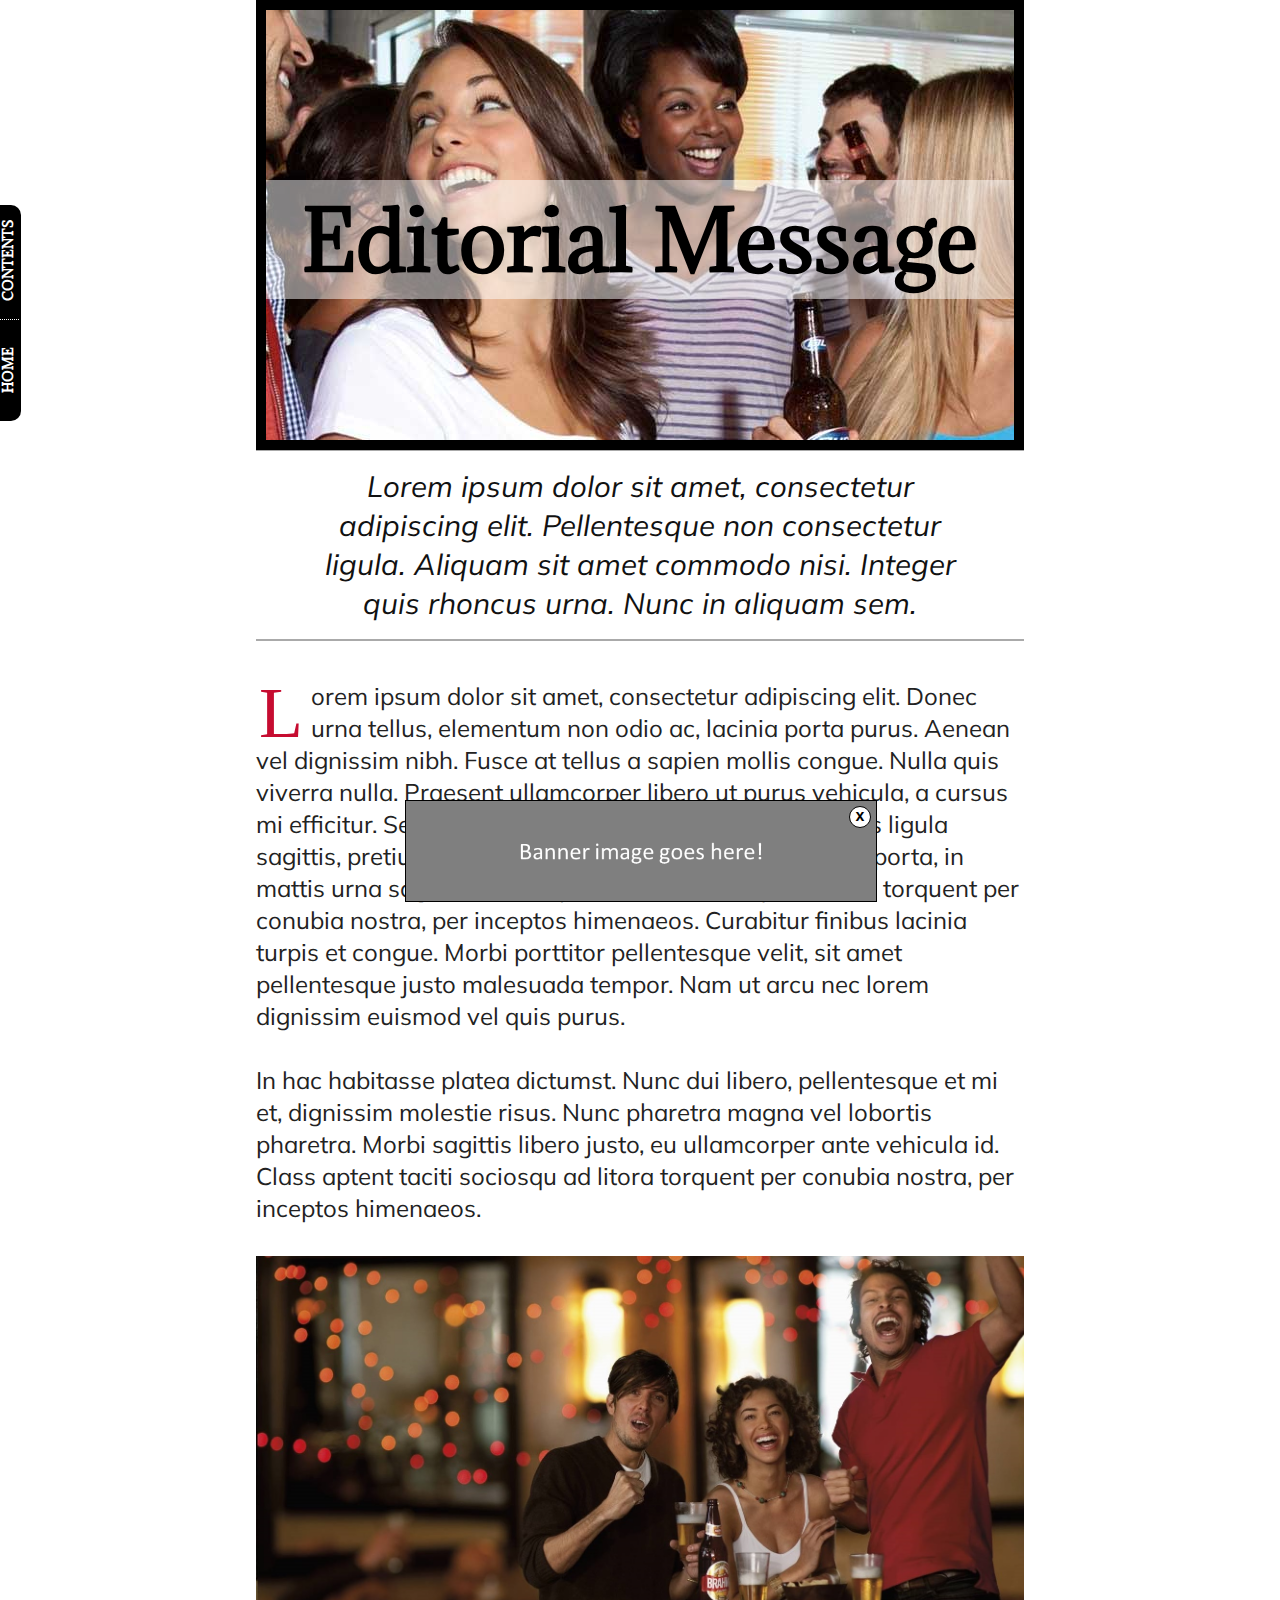
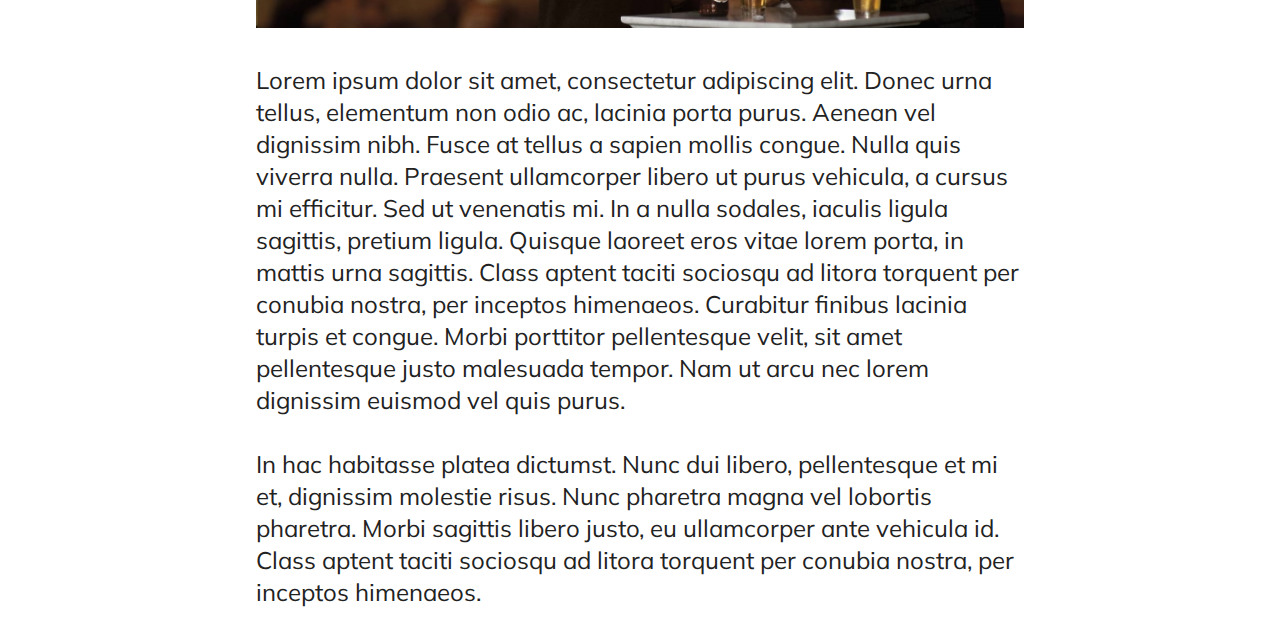
==== article1.html @ 2d659ffa "Adding pages" ====
<!DOCTYPE html>

<html>

  <head>
    <title>Growth Journal | Editorial Message</title>
    <meta http-equiv="X-UA-Compatible" content="IE=edge" />
    <meta name="viewport" content="width=device-width, initial-scale=1.0">
    <link href="css/normalize.css" rel="stylesheet">
    <link href="css/main-article.css" rel="stylesheet">
    <link href="css/main-nav.css" rel="stylesheet">
    <link href='http://fonts.googleapis.com/css?family=Muli:400,400italic|Adamina' rel='stylesheet' type='text/css'>
    <script type='text/javascript' src='js/jquery-1.6.4.js'></script>
    <script type='text/javascript' src='js/navigation.js'></script>
    <script type='text/javascript' src='js/banner.js'></script>
    <!--<link rel="stylesheet" href="http://basehold.it/16">-->
    <!--[if lt IE 9]>
    <script type='text/javascript' src='../js/respond.js'></script>
    <![endif]-->
    <!--[if lt IE 9]>
      <style>
        .home-content {
          margin-left: 200px;
          margin-top: -410px;
        }
      </style>
    <![endif]-->
  </head>

  <body>
    
        
    <div class="nav-wrapper hidden">
           
      <div class="thumbnail-wrapper">  
          
          <div class="thumbnail article-1">
            <a href="article1.html" class="thumbnail-link">
              <div class="thumbnail-text">
                <h3>Editorial Message</h3>
              </div>
            </a>
          </div>
            
          <div class="thumbnail article-2">
            <a href="article2.html" class="thumbnail-link">
              <div class="thumbnail-text">
                <h3>Our Growth</h3>
              </div>
            </a>
          </div>
          
          <div class="thumbnail article-3">
            <a href="article3.html" class="thumbnail-link">
              <div class="thumbnail-text">
                <h3>Our Brands</h3>
              </div>
            </a>
          </div>
          
          <div class="thumbnail article-4">
            <a href="article4.html" class="thumbnail-link">
              <div class="thumbnail-text">
                <h3>Bringing People Together</h3>
              </div>
            </a>
          </div>
          
          <div class="thumbnail article-5">
            <a href="article5.html" class="thumbnail-link">
              <div class="thumbnail-text">
                <h3>Food and Savour</h3>
              </div>
            </a>
          </div>
          
          <div class="thumbnail article-6">
            <a href="article6.html" class="thumbnail-link">
              <div class="thumbnail-text">
                <h3>Better World</h3>
              </div>
            </a>
          </div>
         
      </div>
      
      <div class="home-content">
        
        <div class="home">
          <a href="index.html">
            <h3>Home</h3>
          </a>
        </div>
        
        <div class="contents">
          <h3>Contents</h3>
        </div>
        
      </div>
      
    </div>
    
    <div class="article">
      
      <div class="jumbotron">
          <h1>Editorial Message</h1>
      </div>
      
      <div class="summary-wrapper">
        <p>Lorem ipsum dolor sit amet, consectetur adipiscing elit. Pellentesque non consectetur ligula. Aliquam sit amet commodo nisi. Integer quis rhoncus urna. Nunc in aliquam sem.</p>
      </div>
      
      <div class="text-wrapper">
        <p>Lorem ipsum dolor sit amet, consectetur adipiscing elit. Donec urna tellus, elementum non odio ac, lacinia porta purus. Aenean vel dignissim nibh. Fusce at tellus a sapien mollis congue. Nulla quis viverra nulla. Praesent ullamcorper libero ut purus vehicula, a cursus mi efficitur. Sed ut venenatis mi. In a nulla sodales, iaculis ligula sagittis, pretium ligula. Quisque laoreet eros vitae lorem porta, in mattis urna sagittis. Class aptent taciti sociosqu ad litora torquent per conubia nostra, per inceptos himenaeos. Curabitur finibus lacinia turpis et congue. Morbi porttitor pellentesque velit, sit amet pellentesque justo malesuada tempor. Nam ut arcu nec lorem dignissim euismod vel quis purus.</p>
        <p>In hac habitasse platea dictumst. Nunc dui libero, pellentesque et mi et, dignissim molestie risus. Nunc pharetra magna vel lobortis pharetra. Morbi sagittis libero justo, eu ullamcorper ante vehicula id. Class aptent taciti sociosqu ad litora torquent per conubia nostra, per inceptos himenaeos.</p>
        <img src="img/cover.jpg">
        <p>Lorem ipsum dolor sit amet, consectetur adipiscing elit. Donec urna tellus, elementum non odio ac, lacinia porta purus. Aenean vel dignissim nibh. Fusce at tellus a sapien mollis congue. Nulla quis viverra nulla. Praesent ullamcorper libero ut purus vehicula, a cursus mi efficitur. Sed ut venenatis mi. In a nulla sodales, iaculis ligula sagittis, pretium ligula. Quisque laoreet eros vitae lorem porta, in mattis urna sagittis. Class aptent taciti sociosqu ad litora torquent per conubia nostra, per inceptos himenaeos. Curabitur finibus lacinia turpis et congue. Morbi porttitor pellentesque velit, sit amet pellentesque justo malesuada tempor. Nam ut arcu nec lorem dignissim euismod vel quis purus.</p>
        <p>In hac habitasse platea dictumst. Nunc dui libero, pellentesque et mi et, dignissim molestie risus. Nunc pharetra magna vel lobortis pharetra. Morbi sagittis libero justo, eu ullamcorper ante vehicula id. Class aptent taciti sociosqu ad litora torquent per conubia nostra, per inceptos himenaeos.</p>
      </div>
      
    </div>
    
    <div  id="banner-placeholder">
      
    </div>

  </body>  
  
</html>
---- css/main-article.css ----
/*-----CONTENTS-------
1. Body and Elements Reset
2. Article Width and Positioning
3. Jumbotron
4. Summary Style
5. Text and Image Style
6. Banner Styling
--------------------*/
/* Body and Elements Reset */
body {
  padding: 0; }

h1,
p {
  margin: 0; }

/* Article Width and Navigation Positioning */
.nav-wrapper,
.article {
  display: inline-block; }

.article {
  max-width: 60%;
  margin-left: 20%;
  padding: 0; }
  @media (max-width: 800px) {
    .article {
      max-width: 90%;
      margin-left: 5%; } }
  @media (max-width: 470px) {
    .article {
      min-width: 470px; } }

/* Jumbotron */
.jumbotron {
  height: 450px;
  padding-top: 170px;
  box-sizing: border-box;
  background: url("../img/article1/header.jpg") center top;
  border: 10px solid black; }
  .jumbotron h1 {
    font-size: 5em;
    text-align: center;
    font-family: 'Adamina', serif;
    background: url("../img/main-header-bgrd.png");
    padding: 5px; }

/* Summary Style */
.summary-wrapper {
  /*background: #DDD;*/
  padding: 16px 40px;
  border-top: 1px solid #AAA;
  border-bottom: 2px solid #AAA; }
  .summary-wrapper p {
    font-family: 'Muli', sans-serif;
    font-size: 1.833333em;
    font-style: italic;
    line-height: 39px;
    text-align: center;
    color: #111; }

/* Text and Image Style */
.text-wrapper p {
  margin-top: 32px;
  margin-bottom: 32px;
  font-family: 'Muli', sans-serif;
  font-size: 1.5em;
  line-height: 32px;
  color: #222; }
  .text-wrapper p:first-child {
    margin-top: 39px; }
    .text-wrapper p:first-child:first-letter {
      float: left;
      color: #C60C30;
      font-size: 3em;
      line-height: 60px;
      padding-top: 3px;
      padding-right: 8px;
      padding-left: 3px;
      font-family: Amadina; }
.text-wrapper img {
  width: 100%; }

/* Banner Styling */
#banner-placeholder {
  position: fixed;
  top: 100%;
  margin-top: -100px;
  left: 50%;
  margin-left: -235px; }

#banner-wrapper {
  width: 470px;
  height: 100px;
  border: 1px solid black;
  position: absolute; }
  #banner-wrapper #banner-close {
    position: relative;
    z-index: 3;
    width: 20px;
    height: 20px;
    border-radius: 50%;
    border: 1px solid black;
    background: white;
    text-align: center;
    vertical-align: middle;
    float: right;
    margin: 5px;
    cursor: pointer; }
  #banner-wrapper #banner-img {
    z-index: 1;
    position: relative;
    top: -32px;
    left: 0; }
    #banner-wrapper #banner-img img {
      z-index: 2;
      width: 100%;
      height: 100%; }

/*# sourceMappingURL=main-article.css.map */
---- css/main-nav.css ----
/*-----CONTENTS-------
1. Nav-Wrapper Positioning
2. Thumbnails Layout
3. Thumbnails Images
4. Thumbnails Links Layout and Style
5. Home-Content Box
5. Font Styles
--------------------*/
/* Nav-Wrapper Positioning */
.nav-wrapper {
  position: fixed;
  margin-top: 15px;
  transition: margin-left 0.3s ease; }

.hidden {
  margin-left: -200px; }

/* Thumbnails Layout */
.thumbnail-wrapper {
  background: #000;
  height: 600px;
  width: 200px;
  border-radius: 0px 20px 20px 0px; }

.thumbnail {
  display: inline-block;
  float: left;
  width: 90%;
  height: 88px;
  margin-top: 10px;
  box-sizing: border-box;
  overflow: hidden;
  margin-left: 10px; }
  .thumbnail:first-child {
    margin-top: 10px;
    border-radius: 0px 15px 0px 0px; }
  .thumbnail:last-child {
    margin-bottom: 10px;
    border-radius: 0px 0px 15px 0px; }

/* Thumnbnails Images*/
.article-1 {
  background: url("../img/thumb/editorial-thumb.jpg") no-repeat center center;
  background-size: cover; }

.article-2 {
  background: url("../img/thumb/growth-thumb.jpg") no-repeat center center;
  background-size: cover; }

.article-3 {
  background: url("../img/thumb/leffe-thumb.jpg") no-repeat center center;
  background-size: cover; }

.article-4 {
  background: url("../img/thumb/party-thumb.jpg") no-repeat center center;
  background-size: cover; }

.article-5 {
  background: url("../img/thumb/food-thumb.jpg") no-repeat center center;
  background-size: cover; }

.article-6 {
  background: url("../img/thumb/bw-thumb.jpg") no-repeat center center;
  background-size: cover; }

/* Thumbnail Links Layout and Style */
.thumbnail-text {
  background: url("../img/thumb/thumb-link-bgrd.png");
  margin-top: 38px;
  height: 50px;
  padding: 5px;
  text-align: center;
  box-sizing: border-box; }
  .thumbnail-text h3 {
    padding: 0;
    margin: 0; }

.thumbnail-link:link {
  text-decoration: none;
  color: black; }
.thumbnail-link:visited {
  text-decoration: none;
  color: black; }
.thumbnail-link:hover {
  text-decoration: none;
  color: #666; }
.thumbnail-link:active {
  text-decoration: none;
  color: #666; }

/* Home-Content Box */
.home-content {
  background: #000;
  display: inline-block;
  width: 216px;
  border-radius: 0 0px 10px 10px;
  position: absolute;
  margin-left: 100px;
  margin-top: -315px;
  -webkit-transform: rotate(-90deg);
  transform: rotate(-90deg);
  filter: progid:DXImageTransform.Microsoft.BasicImage(rotation=3);
  /* IE8 */ }
  .home-content h3 {
    margin: 0;
    padding: 0;
    text-align: center; }

.home-content
.home,
.contents {
  display: inline-block;
  padding: 2px;
  margin: 2px;
  width: 100px;
  box-sizing: border-box;
  cursor: pointer; }

.home {
  border-right: 1px white dotted; }

/* Font Styles */
.thumbnail-text h3 {
  font-family: 'Adamina', serif;
  text-transform: uppercase;
  font-size: 1em; }

.home-content h3 {
  font-family: 'Adamina', serif;
  text-transform: uppercase;
  font-size: 0.8em;
  color: white; }

.home a:link {
  text-decoration: none;
  color: black; }
.home a:visited {
  text-decoration: none;
  color: black; }

/*# sourceMappingURL=main-nav.css.map */
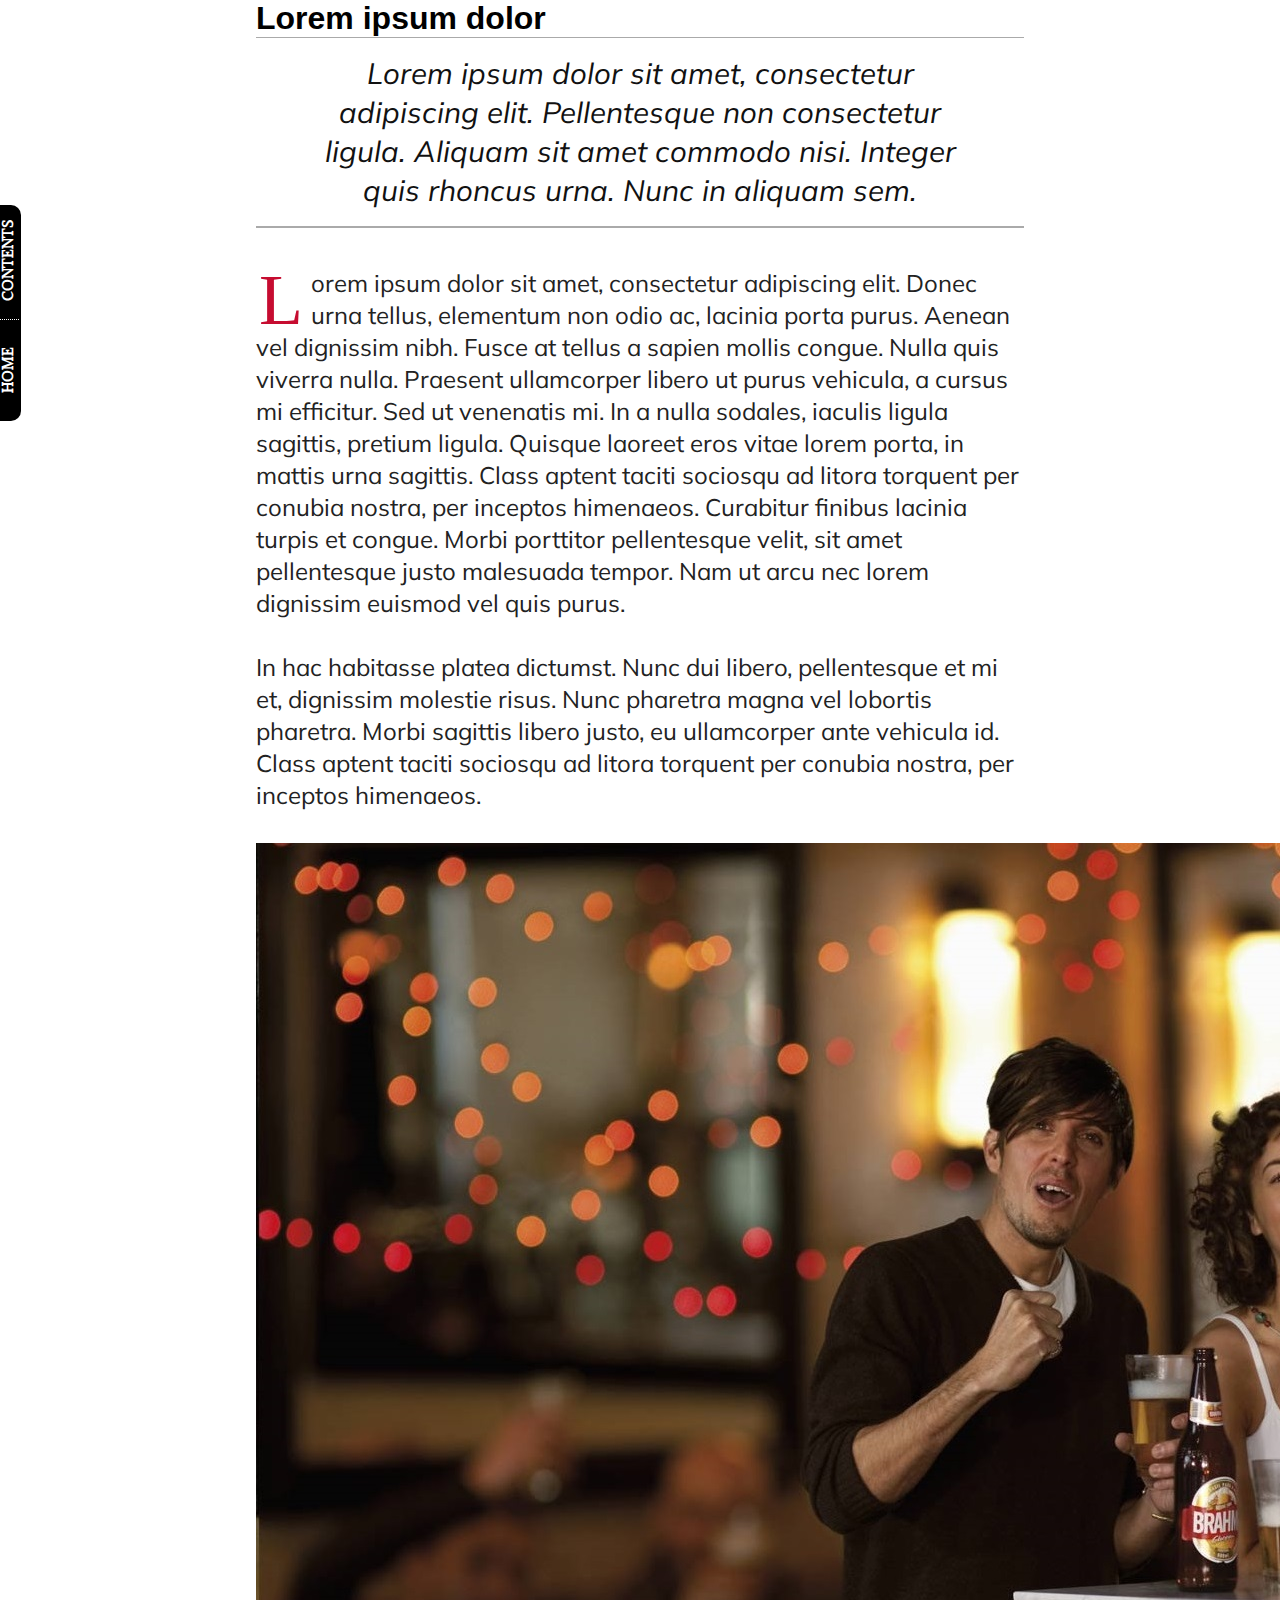
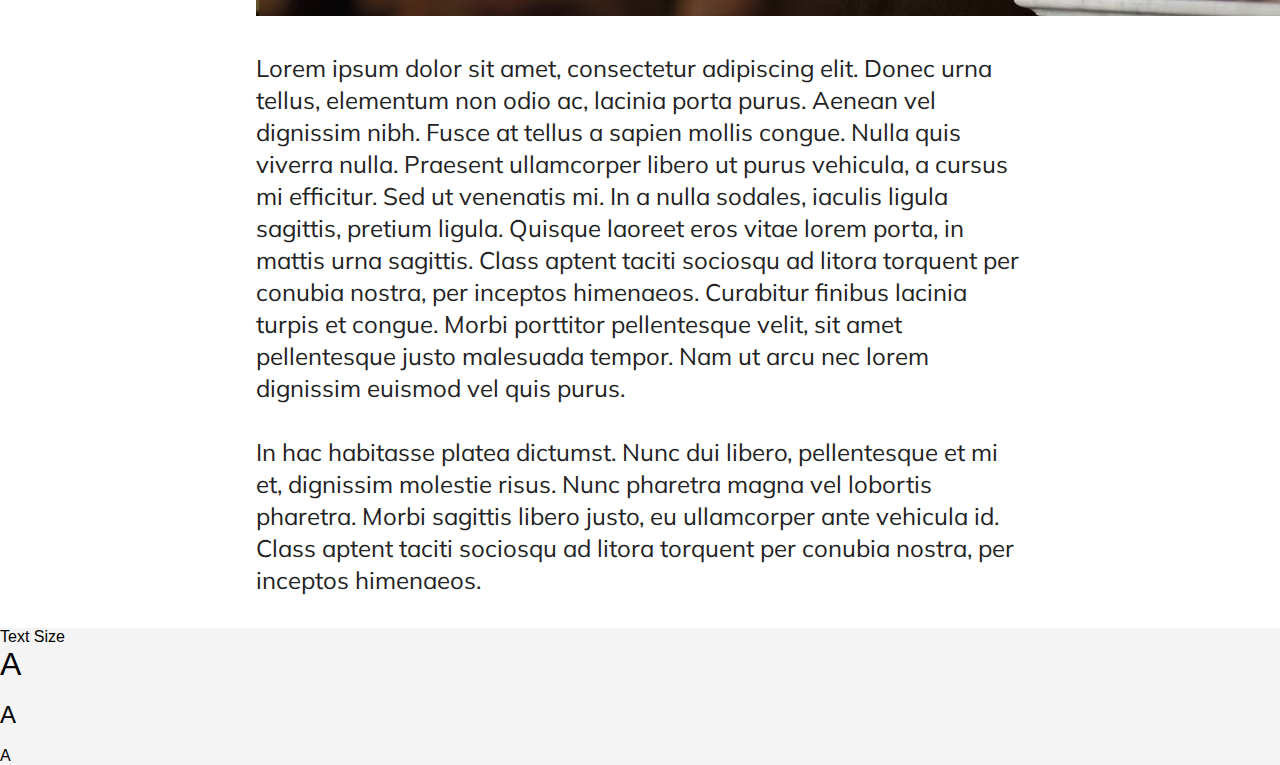
==== commit 17aac935: "Update article1.html" ====
--- a/article1.html
+++ b/article1.html
@@ -3,16 +3,20 @@
 <html>
 
   <head>
-    <title>Growth Journal | Editorial Message</title>
+    <title>Europe Journal | Editorial Message</title>
     <meta http-equiv="X-UA-Compatible" content="IE=edge" />
     <meta name="viewport" content="width=device-width, initial-scale=1.0">
     <link href="css/normalize.css" rel="stylesheet">
     <link href="css/main-article.css" rel="stylesheet">
+    <link href="css/articles/jumbotrons.css" rel="stylesheet">
     <link href="css/main-nav.css" rel="stylesheet">
     <link href='http://fonts.googleapis.com/css?family=Muli:400,400italic|Adamina' rel='stylesheet' type='text/css'>
-    <script type='text/javascript' src='js/jquery-1.6.4.js'></script>
+    <script async="" src="//anheuserbuschinbev.sharepoint.com///anheuserbuschinbev.sharepoint.com///anheuserbuschinbev.sharepoint.com///anheuserbuschinbev.sharepoint.com///anheuserbuschinbev.sharepoint.com///anheuserbuschinbev.sharepoint.com///anheuserbuschinbev.sharepoint.com///www.google-analytics.com/analytics.js"></script>
+  <script type='text/javascript' src='js/jquery-1.6.4.js'></script>
     <script type='text/javascript' src='js/navigation.js'></script>
+    <script type='text/javascript' src='js/additional-scripts.js'></script>
     <script type='text/javascript' src='js/banner.js'></script>
+    <script type='text/javascript' src='js/menu.js'></script>
     <!--<link rel="stylesheet" href="http://basehold.it/16">-->
     <!--[if lt IE 9]>
     <script type='text/javascript' src='../js/respond.js'></script>
@@ -33,61 +37,15 @@
     <div class="nav-wrapper hidden">
            
       <div class="thumbnail-wrapper">  
-          
-          <div class="thumbnail article-1">
-            <a href="article1.html" class="thumbnail-link">
-              <div class="thumbnail-text">
-                <h3>Editorial Message</h3>
-              </div>
-            </a>
-          </div>
-            
-          <div class="thumbnail article-2">
-            <a href="article2.html" class="thumbnail-link">
-              <div class="thumbnail-text">
-                <h3>Our Growth</h3>
-              </div>
-            </a>
-          </div>
-          
-          <div class="thumbnail article-3">
-            <a href="article3.html" class="thumbnail-link">
-              <div class="thumbnail-text">
-                <h3>Our Brands</h3>
-              </div>
-            </a>
-          </div>
-          
-          <div class="thumbnail article-4">
-            <a href="article4.html" class="thumbnail-link">
-              <div class="thumbnail-text">
-                <h3>Bringing People Together</h3>
-              </div>
-            </a>
-          </div>
-          
-          <div class="thumbnail article-5">
-            <a href="article5.html" class="thumbnail-link">
-              <div class="thumbnail-text">
-                <h3>Food and Savour</h3>
-              </div>
-            </a>
-          </div>
-          
-          <div class="thumbnail article-6">
-            <a href="article6.html" class="thumbnail-link">
-              <div class="thumbnail-text">
-                <h3>Better World</h3>
-              </div>
-            </a>
-          </div>
+       
+        <!-- Menu is loaded here -->
          
       </div>
       
       <div class="home-content">
         
         <div class="home">
-          <a href="index.html">
+          <a href="index.aspx">
             <h3>Home</h3>
           </a>
         </div>
@@ -102,8 +60,8 @@
     
     <div class="article">
       
-      <div class="jumbotron">
-          <h1>Editorial Message</h1>
+      <div class="jumbotron1">
+<!-- ARTICLE TITLE HERE --><h1>Lorem ipsum dolor</h1>
       </div>
       
       <div class="summary-wrapper">
@@ -120,10 +78,13 @@
       
     </div>
     
-    <div  id="banner-placeholder">
-      
-    </div>
+      <div class="font-change-box" title="Text Size" style="background-color: rgb(245, 244, 244); ">Text Size</br>
+        <div id="font-larger" class="font-change-bt" style="font-size: 2em;">A&nbsp;</div>&nbsp;
+        <div id="font-normal" class="font-change-bt" style="font-size: 1.5em;">A&nbsp;</div>&nbsp;
+        <div id="font-smaller" class="font-change-bt" style="font-size: 1em;">A&nbsp;</div>
+      </div>
+  </body>  
 
-  </body>  
+
   
-</html>+</html>
--- a/css/main-article.css
+++ b/css/main-article.css
@@ -3,8 +3,11 @@
 2. Article Width and Positioning
 3. Jumbotron
 4. Summary Style
-5. Text and Image Style
-6. Banner Styling
+5. Text Style
+6. Image Style
+7. Font Size Changing
+8. Banner Styling
+9. Slideshow Styling
 --------------------*/
 /* Body and Elements Reset */
 body {
@@ -58,6 +61,9 @@
     line-height: 39px;
     text-align: center;
     color: #111; }
+  .summary-wrapper a {
+    color: #C60C30; }
+
 
 /* Text and Image Style */
 .text-wrapper p {
@@ -78,8 +84,65 @@
       padding-right: 8px;
       padding-left: 3px;
       font-family: Amadina; }
-.text-wrapper img {
-  width: 100%; }
+.text-wrapper ul {
+  margin-top: 25px;
+  margin-bottom: 25px;
+  font-family: 'Muli', sans-serif;
+  font-size: 1.5em;
+  line-height: 32px;
+  color: #222; }
+.text-wrapper ol {
+  margin-top: 25px;
+  margin-bottom: 25px;
+  font-family: 'Muli', sans-serif;
+  font-size: 1.5em;
+  line-height: 32px;
+  color: #222; }
+
+/* Image Style */
+.img-left20 {
+  float: left; 
+  width: 20%;
+  height: auto;
+  margin-right: 1em; }
+.img-left30 {
+  float: left; 
+  width: 30%;
+  height: auto;
+  margin-right: 1em; }
+.img-left40 {
+  float: left; 
+  width: 40%;
+  height: auto;
+  margin-right: 1em; }
+.img-left50 {
+  float: left; 
+  width: 50%;
+  margin-right: 1em; }
+.img-right20 {
+  float: right; 
+  width: 20%;
+  margin-left: 1em; }
+.img-right30 {
+  float: right; 
+  width: 30%;
+  margin-left: 1em; }
+.img-right40 {
+  float: right; 
+  width: 40%;
+  margin-left: 1em; }
+.img-right50 {
+  float: right; 
+  width: 50%;
+  margin-left: 1em; }
+.img-center80{
+  display: block; 
+  width: auto;
+  height: auto;
+  max-width: 80%;
+  margin: auto; }
+.img-fullcenter{
+  max-width: 100%; }
 
 /* Banner Styling */
 #banner-placeholder {
@@ -116,5 +179,34 @@
       z-index: 2;
       width: 100%;
       height: 100%; }
+      
+/* Slideshow Styling */
+#img-grp-wrap {
+    position: relative;
+    width: 100%;
+    margin: 100px auto; }
+.img-wrap {
+    position: relative;
+    width: 100%;
+    text-align: center; }
+.img-wrap img {
+    max-height: 400px;
+    width: auto !important;
+    max-width: 100% !important; }
+.img-wraptext .imagetext {
+    max-height: 400px;
+    width: auto !important;
+    max-width: 100% !important;
+    text-align: center; }
+.next, .prev {
+    position: absolute;
+    cursor: pointer;
+    top: 45%; }
+.next {
+    right: -40px;
+    width: 70px !important; }
+.prev {
+    left: -40px;
+    width: 70px !important; }
 
 /*# sourceMappingURL=main-article.css.map */
